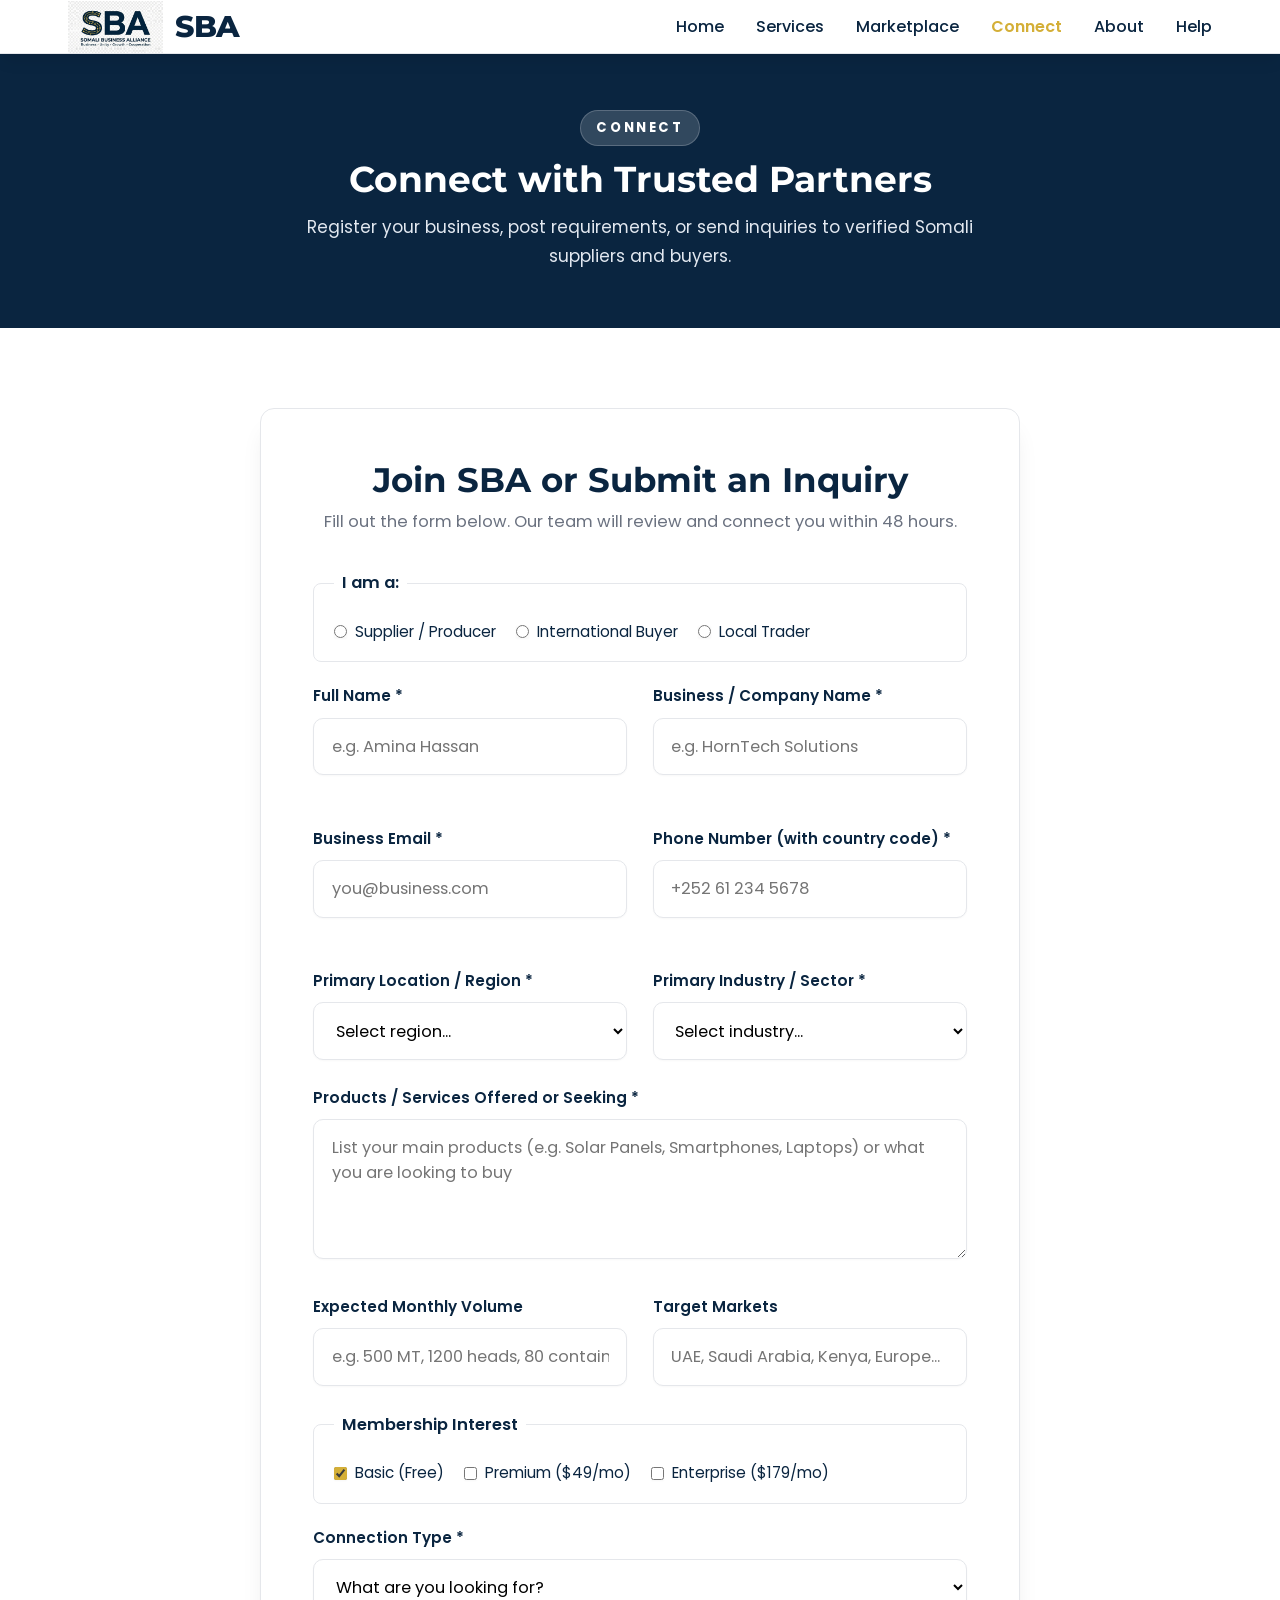
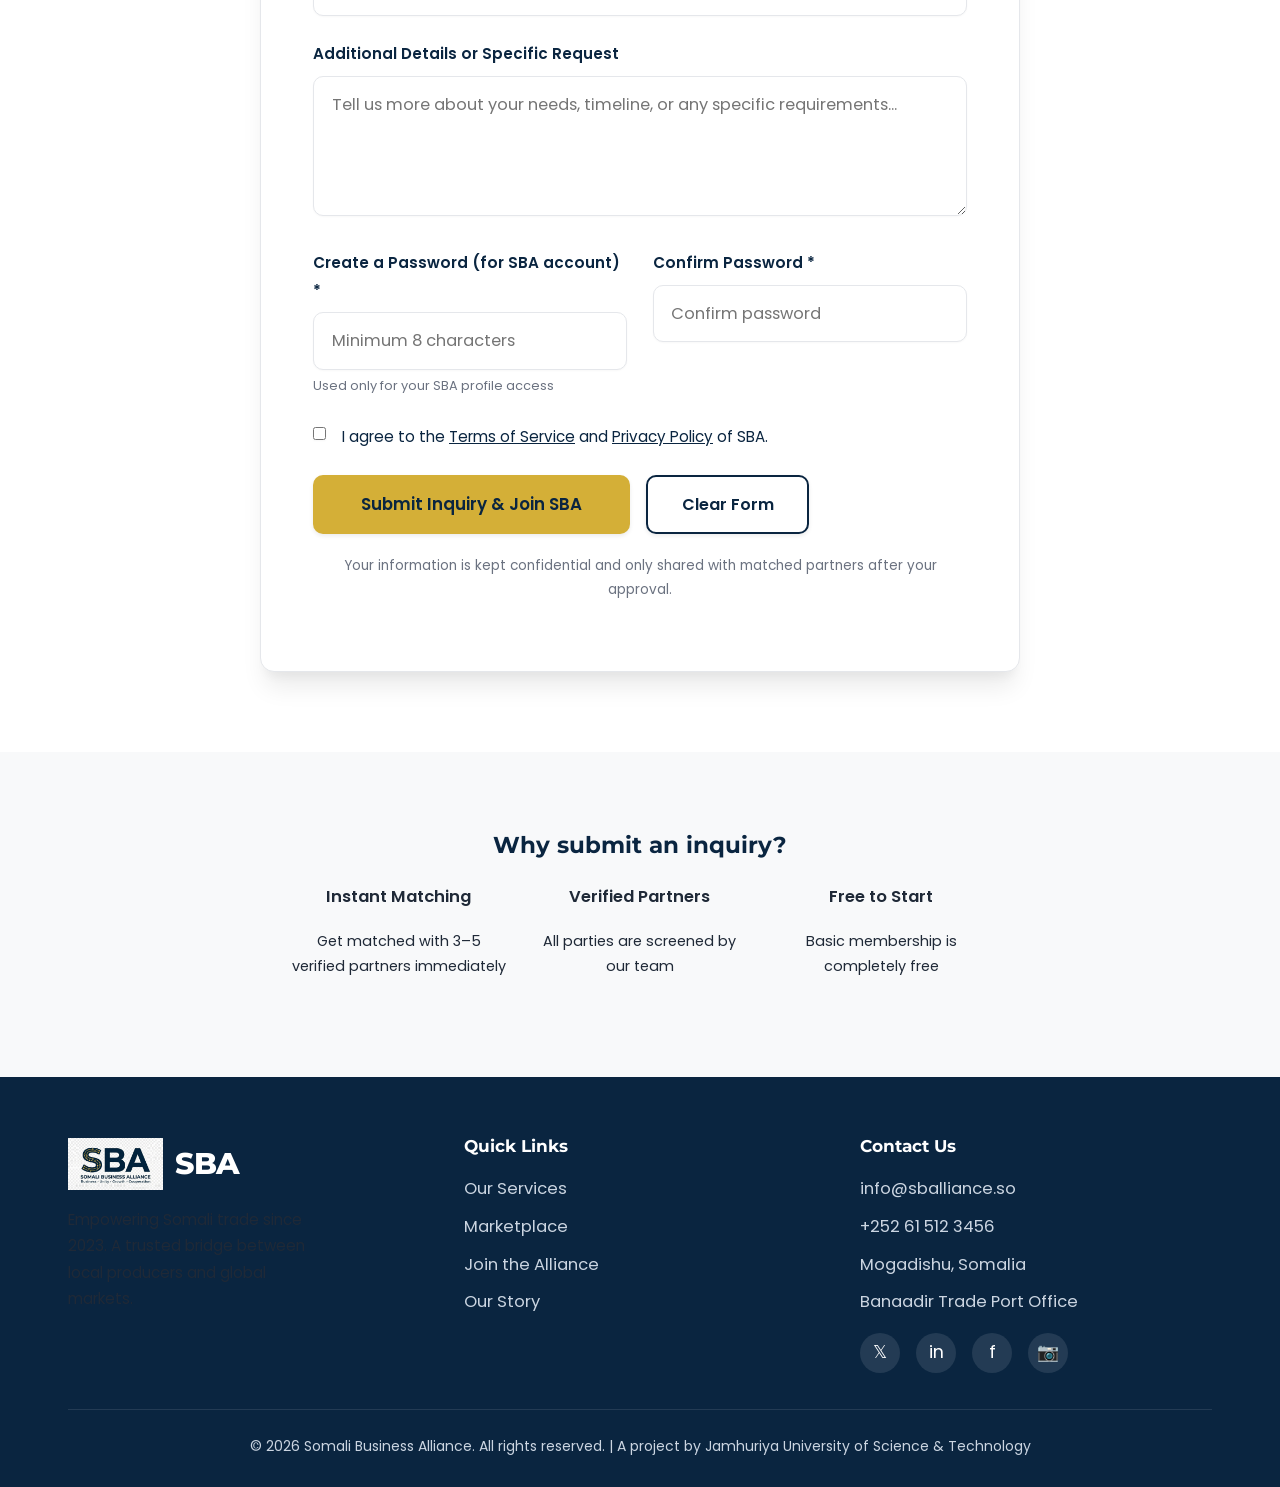
==== connect.html @ 0afa39bd "Add files via upload" ====
<!DOCTYPE html>
<html lang="en">
<head>
    <meta charset="UTF-8">
    <meta name="viewport" content="width=device-width, initial-scale=1.0">
    <meta name="description" content="Join Somali Business Alliance (SBA) or send a connection request to verified Somali electronics, solar, and technology traders and buyers.">
    <title>Connect | SBA - Somali Business Alliance</title>
    <link rel="icon" href="images/logo.png" type="image/png">
    <link rel="preconnect" href="https://fonts.googleapis.com">
    <link rel="preconnect" href="https://fonts.gstatic.com" crossorigin>
    <link href="https://fonts.googleapis.com/css2?family=Montserrat:wght@600;700&amp;family=Poppins:wght@400;500;600&amp;display=swap" rel="stylesheet">
    <link rel="stylesheet" href="css/styles.css">
</head>
<body>
    <!-- Navigation -->
    <header>
        <nav class="container">
            <a href="index.html" class="logo">
                <img src="images/logo.png" alt="SBA Logo" width="48" height="48">
                <span>SBA</span>
            </a>
            
            <ul class="nav-links" id="navLinks">
                <li><a href="index.html">Home</a></li>
                <li><a href="services.html">Services</a></li>
                <li><a href="gallery.html">Marketplace</a></li>
                <li><a href="connect.html" class="active">Connect</a></li>
                <li><a href="about.html">About</a></li>
                <li><a href="help.html">Help</a></li>
            </ul>
            
            <button class="mobile-menu-btn" id="mobileMenuBtn" aria-label="Toggle navigation">☰</button>
        </nav>
    </header>

    <!-- Page Header -->
    <section class="section page-header">
        <div class="container">
            <div class="services-header">
                <p class="eyebrow">Connect</p>
                <h2>Connect with Trusted Partners</h2>
                <p class="services-intro">Register your business, post requirements, or send inquiries to verified Somali suppliers and buyers.</p>
            </div>
        </div>
    </section>

    <section class="section">
        <div class="container">
            <div class="form-container">
                <h2 style="text-align: center; margin-bottom: 0.5rem;">Join SBA or Submit an Inquiry</h2>
                <p style="text-align: center; color: var(--text-light); margin-bottom: 2rem;">Fill out the form below. Our team will review and connect you within 48 hours.</p>
                
                <form id="connectForm" action="#" method="POST">
                    
                    <!-- Business Type -->
                    <fieldset>
                        <legend>I am a:</legend>
                        <div class="radio-group">
                            <label>
                                <input type="radio" name="userType" value="supplier" required> Supplier / Producer
                            </label>
                            <label>
                                <input type="radio" name="userType" value="buyer"> International Buyer
                            </label>
                            <label>
                                <input type="radio" name="userType" value="trader"> Local Trader
                            </label>
                        </div>
                    </fieldset>

                    <div class="form-grid">
                        <!-- Full Name -->
                        <div class="form-group">
                            <label for="fullName">Full Name *</label>
                            <input type="text" id="fullName" name="fullName" placeholder="e.g. Amina Hassan" required minlength="3">
                        </div>
                        
                        <!-- Business Name -->
                        <div class="form-group">
                            <label for="businessName">Business / Company Name *</label>
                            <input type="text" id="businessName" name="businessName" placeholder="e.g. HornTech Solutions" required>
                        </div>
                        
                        <!-- Email -->
                        <div class="form-group">
                            <label for="email">Business Email *</label>
                            <input type="email" id="email" name="email" placeholder="you@business.com" required>
                        </div>
                        
                        <!-- Phone -->
                        <div class="form-group">
                            <label for="phone">Phone Number (with country code) *</label>
                            <input type="tel" id="phone" name="phone" placeholder="+252 61 234 5678" required>
                        </div>
                        
                        <!-- Location -->
                        <div class="form-group">
                            <label for="location">Primary Location / Region *</label>
                            <select id="location" name="location" required>
                                <option value="">Select region...</option>
                                <option value="Mogadishu">Mogadishu / Banadir</option>
                                <option value="Berbera">Berbera / Somaliland</option>
                                <option value="Hargeisa">Hargeisa / Somaliland</option>
                                <option value="Puntland">Puntland</option>
                                <option value="Kismayo">Kismayo / Jubaland</option>
                                <option value="Bay">Bay Region</option>
                                <option value="Lower Shabelle">Lower Shabelle</option>
                                <option value="Other">Other / Diaspora</option>
                            </select>
                        </div>
                        
                        <!-- Industry -->
                        <div class="form-group">
                            <label for="industry">Primary Industry / Sector *</label>
                            <select id="industry" name="industry" required>
                                <option value="">Select industry...</option>
                        <option value="SolarEnergy">Solar &amp; Renewable Energy</option>
                        <option value="MobileElectronics">Mobile Phones &amp; Accessories</option>
                        <option value="ComputersIT">Computers &amp; IT Hardware</option>
                        <option value="TelecomNetworking">Telecom &amp; Networking</option>
                        <option value="SecurityElectronics">Security &amp; Electronics</option>
                        <option value="Manufacturing">Electronics Manufacturing</option>
                        <option value="Other">Other Tech</option>
                            </select>
                        </div>
                    </div>
                    
                    <!-- Products Offered / Seeking -->
                    <div class="form-group full">
                        <label for="products">Products / Services Offered or Seeking *</label>
                        <textarea id="products" name="products" placeholder="List your main products (e.g. Solar Panels, Smartphones, Laptops) or what you are looking to buy" rows="3" required minlength="15"></textarea>
                    </div>
                    
                    <div class="form-grid">
                        <!-- Quantity / Volume -->
                        <div class="form-group">
                            <label for="volume">Expected Monthly Volume</label>
                            <input type="text" id="volume" name="volume" placeholder="e.g. 500 MT, 1200 heads, 80 containers">
                        </div>
                        
                        <!-- Desired Markets -->
                        <div class="form-group">
                            <label for="markets">Target Markets</label>
                            <input type="text" id="markets" name="markets" placeholder="UAE, Saudi Arabia, Kenya, Europe...">
                        </div>
                    </div>
                    
                    <!-- Membership Interest -->
                    <fieldset>
                        <legend>Membership Interest</legend>
                        <div class="checkbox-group">
                            <label>
                                <input type="checkbox" name="membership" value="basic" checked> Basic (Free)
                            </label>
                            <label>
                                <input type="checkbox" name="membership" value="premium"> Premium ($49/mo)
                            </label>
                            <label>
                                <input type="checkbox" name="membership" value="enterprise"> Enterprise ($179/mo)
                            </label>
                        </div>
                    </fieldset>
                    
                    <!-- Connection Type -->
                    <div class="form-group">
                        <label for="connectionType">Connection Type *</label>
                        <select id="connectionType" name="connectionType" required>
                            <option value="">What are you looking for?</option>
                            <option value="sell">Sell my products</option>
                            <option value="buy">Find reliable suppliers</option>
                            <option value="partnership">Strategic partnership</option>
                            <option value="export">Export facilitation</option>
                            <option value="import">Import / sourcing</option>
                        </select>
                    </div>
                    
                    <!-- Additional Details -->
                    <div class="form-group full">
                        <label for="message">Additional Details or Specific Request</label>
                        <textarea id="message" name="message" placeholder="Tell us more about your needs, timeline, or any specific requirements..." rows="4"></textarea>
                    </div>
                    
                    <!-- Account Password (simulated) -->
                    <div class="form-grid">
                        <div class="form-group">
                            <label for="password">Create a Password (for SBA account) *</label>
                            <input type="password" id="password" name="password" minlength="8" required placeholder="Minimum 8 characters">
                            <small style="color: var(--text-light); font-size: 0.8rem;">Used only for your SBA profile access</small>
                        </div>
                        
                        <div class="form-group">
                            <label for="confirmPassword">Confirm Password *</label>
                            <input type="password" id="confirmPassword" name="confirmPassword" minlength="8" required placeholder="Confirm password">
                        </div>
                    </div>
                    
                    <!-- Terms -->
                    <div class="form-group full">
                        <label style="display: flex; align-items: flex-start; gap: 0.5rem; font-weight: 400;">
                            <input type="checkbox" id="terms" name="terms" required style="margin-top: 4px;">
                            <span>I agree to the <a href="#" style="text-decoration: underline;">Terms of Service</a> and <a href="#" style="text-decoration: underline;">Privacy Policy</a> of SBA.</span>
                        </label>
                    </div>
                    
                    <div class="form-actions">
                        <button type="submit" class="btn btn-accent" style="padding: 0.95rem 3rem; font-size: 1.05rem;">Submit Inquiry &amp; Join SBA</button>
                        <button type="reset" class="btn btn-outline">Clear Form</button>
                    </div>
                    
                    <p style="margin-top: 1.25rem; font-size: 0.85rem; color: var(--text-light); text-align: center;">
                        Your information is kept confidential and only shared with matched partners after your approval.
                    </p>
                </form>
            </div>
            
            <!-- Success message (hidden initially) -->
            <div id="successMessage" style="display: none; max-width: 720px; margin: 2rem auto; background: #D1FAE5; border: 1px solid #10B981; padding: 2rem; border-radius: 12px; text-align: center;">
                <h3 style="color: #065F46; margin-bottom: 0.5rem;">✅ Thank you!</h3>
                <p style="margin-bottom: 0.75rem; color: #065F46;">Your submission has been received. An SBA representative will contact you within 48 hours.</p>
                <a href="index.html" class="btn btn-primary">Return to Home</a>
            </div>
        </div>
    </section>

    <!-- Quick Benefits -->
    <section class="section" style="background-color: #F8F9FA;">
        <div class="container">
            <div style="text-align: center; max-width: 700px; margin: 0 auto;">
                <h3>Why submit an inquiry?</h3>
                <div style="display: grid; grid-template-columns: repeat(auto-fit, minmax(160px, 1fr)); gap: 1.5rem; margin-top: 1.5rem;">
                    <div>
                        <p style="font-weight: 600;">Instant Matching</p>
                        <p style="font-size: 0.9rem;">Get matched with 3–5 verified partners immediately</p>
                    </div>
                    <div>
                        <p style="font-weight: 600;">Verified Partners</p>
                        <p style="font-size: 0.9rem;">All parties are screened by our team</p>
                    </div>
                    <div>
                        <p style="font-weight: 600;">Free to Start</p>
                        <p style="font-size: 0.9rem;">Basic membership is completely free</p>
                    </div>
                </div>
            </div>
        </div>
    </section>

    <!-- Footer -->
    <footer>
        <div class="container">
            <div class="footer-grid">
                <div>
                    <div class="logo" style="margin-bottom: 1rem; color: white;">
                        <img src="images/logo.png" alt="SBA Logo" width="40" height="40" style="filter: brightness(1) invert(0);">
                        <span style="color: white;">SBA</span>
                    </div>
                    <p style="font-size: 0.95rem; max-width: 260px;">Empowering Somali trade since 2023. A trusted bridge between local producers and global markets.</p>
                </div>
                
                <div>
                    <h4>Quick Links</h4>
                    <ul class="footer-links">
                        <li><a href="services.html">Our Services</a></li>
                        <li><a href="gallery.html">Marketplace</a></li>
                        <li><a href="connect.html">Join the Alliance</a></li>
                        <li><a href="about.html">Our Story</a></li>
                    </ul>
                </div>
                
                <div>
                    <h4>Contact Us</h4>
                    <ul class="footer-links">
                        <li><a href="mailto:info@sballiance.so">info@sballiance.so</a></li>
                        <li><a href="tel:+252615123456">+252 61 512 3456</a></li>
                        <li>Mogadishu, Somalia</li>
                        <li>Banaadir Trade Port Office</li>
                    </ul>
                    
                    <div class="social-links">
                        <a href="#" aria-label="Twitter">𝕏</a>
                        <a href="#" aria-label="LinkedIn">in</a>
                        <a href="#" aria-label="Facebook">f</a>
                        <a href="#" aria-label="Instagram">📷</a>
                    </div>
                </div>
            </div>
            
            <div class="copyright">
                &copy; 2026 Somali Business Alliance. All rights reserved. | A project by Jamhuriya University of Science &amp; Technology
            </div>
        </div>
    </footer>

    <script>
        // Mobile nav
        const mobileBtn = document.getElementById('mobileMenuBtn');
        const navLinks = document.getElementById('navLinks');
        
        mobileBtn.addEventListener('click', () => {
            navLinks.classList.toggle('active');
            mobileBtn.textContent = navLinks.classList.contains('active') ? '✕' : '☰';
        });
        
        document.querySelectorAll('.nav-links a').forEach(link => {
            link.addEventListener('click', () => {
                navLinks.classList.remove('active');
                mobileBtn.textContent = '☰';
            });
        });
        
        // Form handling
        const form = document.getElementById('connectForm');
        const successMsg = document.getElementById('successMessage');
        
        form.addEventListener('submit', function(e) {
            e.preventDefault();
            
            // Basic client-side password confirmation check
            const password = document.getElementById('password').value;
            const confirm = document.getElementById('confirmPassword').value;
            
            if (password !== confirm) {
                alert('Passwords do not match. Please try again.');
                return;
            }
            
            // Hide form and show success
            form.style.display = 'none';
            successMsg.style.display = 'block';
            
            // Optional: scroll to top of success
            successMsg.scrollIntoView({ behavior: 'smooth', block: 'center' });
            
            // In a real project, this would submit to a backend
            // For this academic project, form is fully styled and validated
        });
        
        // Live password strength hint (bonus UX)
        const passwordInput = document.getElementById('password');
        passwordInput.addEventListener('input', function() {
            if (this.value.length > 0 && this.value.length < 8) {
                this.style.borderColor = '#F59E0B';
            } else if (this.value.length >= 8) {
                this.style.borderColor = '#10B981';
            }
        });
    </script>
</body>
</html>
---- css/styles.css ----
/* ========================================
   SBA - Somali Business Alliance
   Main Stylesheet
   ======================================== */

/* CSS Variables */
:root {
    --primary-color: #0A2540;
    --accent-color: #D4AF37;
    --secondary-color: #1E3A5F;
    --light-bg: #F8F9FA;
    --white: #FFFFFF;
    --text-dark: #1F2937;
    --text-light: #6B7280;
    --success: #10B981;
    --border: #E5E7EB;
    --shadow: 0 10px 15px -3px rgba(0, 0, 0, 0.08), 0 4px 6px -4px rgba(0, 0, 0, 0.04);
    --shadow-lg: 0 20px 25px -5px rgba(0, 0, 0, 0.08), 0 10px 10px -5px rgba(0, 0, 0, 0.04);
    --font-main: 'Poppins', system-ui, -apple-system, sans-serif;
    --font-heading: 'Montserrat', system-ui, -apple-system, sans-serif;
    --radius: 14px;
}

/* Reset & Base */
*, *::before, *::after {
    box-sizing: border-box;
    margin: 0;
    padding: 0;
}

html {
    scroll-behavior: smooth;
    
}

body {
    
    font-family: var(--font-main);
    line-height: 1.8;
    color: var(--text-dark);
    background-color:var(--whitesmoke);
    font-size: 16.5px;
}

/* Typography */
h1, h2, h3, h4, h5, h6 {
    font-family: var(--font-heading);
    font-weight: 700;
    line-height: 1.15;
    color: var(--primary-color);
}

h1 { font-size: 3.25rem; }
h2 { font-size: 2.1rem; margin-bottom: 1.15rem; }
h3 { font-size: 1.45rem; margin-bottom: 0.65rem; }
h4 { font-size: 1.2rem; }

p {
    margin-bottom: 1.1rem;
    color: var(--text-dark);
    line-height: 1.75;
}

a {
    color: var(--primary-color);
    text-decoration: none;
    transition: color 0.3s ease;
}

a:hover {
    color: var(--accent-color);
}

/* Utility Classes */
.container {
    max-width: 1200px;
    margin: 0 auto;
    padding: 0 1.75rem;
}

.section {
    padding: 5rem 0;
}

.text-center {
    text-align: center;
}

.text-gold {
    color: var(--accent-color);
}

.btn {
    display: inline-flex;
    align-items: center;
    justify-content: center;
    padding: 0.95rem 2.1rem;
    font-size: 1rem;
    font-weight: 600;
    border-radius: 10px;
    text-decoration: none;
    transition: all 0.3s cubic-bezier(0.4, 0, 0.2, 1);
    border: none;
    cursor: pointer;
    font-family: var(--font-main);
    box-shadow: 0 2px 4px rgba(0, 0, 0, 0.08);
}

.btn-primary {
    background-color: var(--primary-color);
    color: var(--white);
}

.btn-primary:hover {
    background-color: var(--secondary-color);
    transform: translateY(-2px);
    box-shadow: var(--shadow-lg);
}

.btn-accent {
    background-color: var(--accent-color);
    color: var(--primary-color);
}

.btn-accent:hover {
    background-color: #C5A12F;
    transform: translateY(-2px);
}

.btn-outline {
    background-color: transparent;
    color: var(--primary-color);
    border: 2px solid var(--primary-color);
}

.btn-outline:hover {
    background-color: var(--primary-color);
    color: var(--white);
}

/* Navigation */
header {
    position: sticky;
    top: 0;
    z-index: 1000;
    background-color: var(--white);
    box-shadow: var(--shadow);
    border-bottom: 1px solid var(--border);
}

nav {
    display: flex;
    align-items: center;
    justify-content: space-between;
    padding: 1.15rem 0;
}

.logo {
    display: flex;
    align-items: center;
    gap: 0.75rem;
    font-family: var(--font-heading);
    font-weight: 800;
    font-size: 1.85rem;
    color: var(--primary-color);
    letter-spacing: -0.5px;
}

.logo img {
    height: 52px;
    width: auto;
    transition: transform 0.3s ease;
}

.logo:hover img {
    transform: scale(1.03);
}

.nav-links {
    display: flex;
    align-items: center;
    gap: 2rem;
    list-style: none;
}

.nav-links a {
    font-weight: 500;
    font-size: 1rem;
    position: relative;
}

.nav-links a:after {
    content: '';
    position: absolute;
    bottom: -4px;
    left: 0;
    width: 0;
    height: 2px;
    background-color: var(--accent-color);
    transition: width 0.3s ease;
}

.nav-links a:hover:after {
    width: 100%;
}

.nav-links .active {
    color: var(--accent-color);
    font-weight: 600;
}

.mobile-menu-btn {
    display: none;
    background: none;
    border: none;
    font-size: 1.5rem;
    color: var(--primary-color);
    cursor: pointer;
}

/* Hero Section */
.hero {
    background: linear-gradient(135deg, var(--primary-color) 0%, var(--secondary-color) 100%);
    color: var(--white);
    padding: 8rem 0 6.75rem;
    position: relative;
    overflow: hidden;
}

.hero::before {
    content: '';
    position: absolute;
    top: 0;
    left: 0;
    width: 100%;
    height: 100%;
    background: url('../images/hero.jpg') center/cover no-repeat;
    opacity: 0.14;
    z-index: 1;
}

.hero-content {
    position: relative;
    z-index: 2;
    max-width: 720px;
}

.hero h1 {
    color: var(--white);
    font-size: 3.4rem;
    margin-bottom: 1.1rem;
    line-height: 1.1;
    letter-spacing: -1px;
}

.hero p {
    font-size: 1.3rem;
    margin-bottom: 2.25rem;
    color: #E0E7FF;
    max-width: 560px;
    line-height: 1.65;
}

.hero-buttons {
    display: flex;
    gap: 1rem;
    flex-wrap: wrap;
}

/* Features / Stats */
.stats {
    background-color: var(--light-bg);
    padding: 3.25rem 0;
}

.stats-grid {
    display: grid;
    grid-template-columns: repeat(auto-fit, minmax(190px, 1fr));
    gap: 2.25rem;
    text-align: center;
}

.stat-item {
    padding: 1.1rem 0.75rem;
}

.stat-number {
    font-size: 2.65rem;
    font-weight: 800;
    color: var(--accent-color);
    display: block;
    line-height: 1;
    margin-bottom: 0.15rem;
}

.stat-label {
    font-weight: 600;
    color: var(--text-light);
    margin-top: 0.35rem;
    font-size: 0.97rem;
}

/* Cards & Grid */
.cards-grid {
    display: grid;
    grid-template-columns: repeat(auto-fit, minmax(290px, 1fr));
    gap: 2rem;
    margin-top: 2.25rem;
}

.services-showcase {
    padding: 0;
    background: linear-gradient(180deg, var(--primary-color) 0%, var(--primary-color) 55%, #f8fafc 55%, #f8fafc 100%);
}

.services-hero {
    background-color: var(--primary-color);
    padding: 3.5rem 0 5.25rem;
}

.page-header {
    background-color: var(--primary-color);
    padding: 3.5rem 0;
    color: var(--white);
}

.page-header .services-header {
    margin: 0 auto;
    text-align: center;
    color: var(--white);
}

.page-header .services-header h2 {
    color: var(--white);
    margin-bottom: 0.75rem;
}

.page-header .services-intro {
    color: #E2E8F0;
}

.page-header .eyebrow {
    background: rgba(255, 255, 255, 0.16);
    color: var(--white);
    border: 1px solid rgba(255, 255, 255, 0.2);
}

.services-header {
    max-width: 760px;
    margin: 0 auto;
    text-align: center;
    color: var(--white);
}

.services-header h2 {
    color: var(--white);
    margin-bottom: 0.75rem;
    font-size: 2.25rem;
}

.eyebrow {
    display: inline-flex;
    align-items: center;
    justify-content: center;
    margin-bottom: 0.8rem;
    padding: 0.35rem 0.95rem;
    border-radius: 999px;
    background: rgba(255, 255, 255, 0.16);
    color: var(--white);
    border: 1px solid rgba(255, 255, 255, 0.2);
    font-size: 0.82rem;
    font-weight: 700;
    letter-spacing: 0.2em;
    text-transform: uppercase;
}

.services-intro {
    max-width: 680px;
    margin: 0 auto;
    color: #E2E8F0;
    font-size: 1.06rem;
}

.services-cards-wrap {
    margin-top: -2.25rem;
    padding-bottom: 3rem;
    background: #f8fafc;
}

.services-grid {
    display: grid;
    grid-template-columns: repeat(4, minmax(0, 1fr));
    gap: 1.25rem;
    max-width: 1120px;
    margin: 0 auto;
    position: relative;
    z-index: 2;
}

.service-card {
    display: flex;
    flex-direction: column;
    align-items: center;
    text-align: center;
    padding: 2rem 1.6rem;
    background: var(--white);
    color: var(--text-dark);
    border: 1px solid #e7ebf1;
    border-radius: 20px;
    box-shadow: 0 20px 45px -28px rgba(15, 23, 42, 0.35);
    transition: transform 0.25s ease, box-shadow 0.25s ease;
}

.service-card:hover {
    transform: translateY(-6px);
    box-shadow: 0 24px 48px -24px rgba(15, 23, 42, 0.38);
}

.service-icon {
    display: grid;
    place-items: center;
    width: 3.2rem;
    height: 3.2rem;
    margin-bottom: 1rem;
    border-radius: 50%;
    background: rgba(10, 37, 64, 0.08);
    color: var(--primary-color);
    font-size: 1.3rem;
    font-weight: 700;
}

.service-card h3 {
    margin-bottom: 0.6rem;
    color: var(--primary-color);
}

.service-card p {
    margin-bottom: 0;
    color: var(--text-dark);
    font-size: 0.98rem;
}

@media (max-width: 960px) {
    .services-grid {
        grid-template-columns: repeat(2, minmax(0, 1fr));
    }
}

@media (max-width: 640px) {
    .services-hero {
        padding: 3rem 0 4rem;
    }

    .services-grid {
        grid-template-columns: 1fr;
    }
}

.card {
    background: var(--white);
    border-radius: var(--radius);
    overflow: hidden;
    box-shadow: var(--shadow);
    transition: transform 0.35s cubic-bezier(0.4, 0, 0.2, 1), 
                box-shadow 0.35s cubic-bezier(0.4, 0, 0.2, 1);
    border: 1px solid #E8ECF0;
}

.card:hover {
    transform: translateY(-6px);
    box-shadow: var(--shadow-lg);
}

.card-image {
    width: 100%;
    height: 195px;
    object-fit: cover;
}

.card-content {
    padding: 1.65rem;
}

.card h3 {
    margin-bottom: 0.55rem;
    font-size: 1.38rem;
}

.card p {
    color: var(--text-light);
    font-size: 0.97rem;
    margin-bottom: 1rem;
    line-height: 1.65;
}

.card-footer {
    padding: 1.1rem 1.65rem;
    background: #F1F5F9;
    font-size: 0.9rem;
    display: flex;
    justify-content: space-between;
    align-items: center;
    border-top: 1px solid var(--border);
}

/* Gallery */
.gallery-grid {
    display: grid;
    grid-template-columns: repeat(auto-fit, minmax(270px, 1fr));
    gap: 1.5rem;
}

.gallery-item {
    position: relative;
    overflow: hidden;
    border-radius: var(--radius);
    box-shadow: var(--shadow);
    aspect-ratio: 4 / 3;
}

.gallery-item img {
    width: 100%;
    height: 100%;
    object-fit: cover;
    transition: transform 0.5s cubic-bezier(0.4, 0, 0.2, 1);
}

.gallery-item:hover img {
    transform: scale(1.06);
}

.gallery-overlay {
    position: absolute;
    bottom: 0;
    left: 0;
    right: 0;
    background: linear-gradient(to top, rgba(10, 37, 64, 0.88), transparent);
    color: white;
    padding: 1.35rem 1.25rem;
    transform: translateY(15%);
    transition: transform 0.35s ease;
}

.gallery-item:hover .gallery-overlay {
    transform: translateY(0);
}

.gallery-overlay h4 {
    color: white;
    font-size: 1.15rem;
    margin-bottom: 0.2rem;
}

.gallery-overlay p {
    color: #E0E7FF;
    font-size: 0.9rem;
    margin-bottom: 0;
}

/* Table */
.table-container {
    overflow-x: auto;
    margin: 2.25rem 0;
    border-radius: var(--radius);
    box-shadow: var(--shadow);
    border: 1px solid var(--border);
}

table {
    width: 100%;
    border-collapse: collapse;
    background: var(--white);
}

th, td {
    padding: 1.1rem 1.35rem;
    text-align: left;
    border-bottom: 1px solid var(--border);
}

th {
    background-color: var(--primary-color);
    color: var(--white);
    font-weight: 600;
    text-transform: uppercase;
    font-size: 0.82rem;
    letter-spacing: 0.5px;
}

tbody tr {
    transition: background-color 0.2s ease;
}

tbody tr:hover {
    background-color: #F1F5F9;
}

tbody tr:nth-child(even) {
    background-color: #F8FAFC;
}

td {
    color: var(--text-dark);
}

.status {
    display: inline-block;
    padding: 0.25rem 0.75rem;
    border-radius: 50px;
    font-size: 0.75rem;
    font-weight: 600;
}

.status-active {
    background-color: #D1FAE5;
    color: #065F46;
}

.status-pending {
    background-color: #FEF3C7;
    color: #92400E;
}

/* Form */
.form-container {
    max-width: 760px;
    margin: 0 auto;
    background: var(--white);
    padding: 3.25rem;
    border-radius: var(--radius);
    box-shadow: var(--shadow-lg);
    border: 1px solid var(--border);
}

.form-grid {
    display: grid;
    grid-template-columns: repeat(auto-fit, minmax(275px, 1fr));
    gap: 1.6rem;
}

.form-group {
    margin-bottom: 1.5rem;
}

.form-group.full {
    grid-column: 1 / -1;
}

label {
    display: block;
    font-weight: 600;
    margin-bottom: 0.5rem;
    color: var(--primary-color);
    font-size: 0.95rem;
}

input, select, textarea {
    width: 100%;
    padding: 0.95rem 1.1rem;
    font-size: 1.02rem;
    border: 1.5px solid var(--border);
    border-radius: 10px;
    font-family: var(--font-main);
    transition: all 0.3s ease;
    background: var(--white);
    box-shadow: 0 1px 2px rgba(0,0,0,0.03);
}

input:focus, select:focus, textarea:focus {
    outline: none;
    border-color: var(--accent-color);
    box-shadow: 0 0 0 4px rgba(212, 175, 55, 0.12);
}

textarea {
    min-height: 140px;
    resize: vertical;
}

.form-row {
    display: flex;
    gap: 1rem;
    flex-wrap: wrap;
}

.radio-group, .checkbox-group {
    display: flex;
    flex-wrap: wrap;
    gap: 1.25rem;
    margin-top: 0.25rem;
}

.radio-group label, .checkbox-group label {
    display: flex;
    align-items: center;
    font-weight: 400;
    margin-bottom: 0;
    cursor: pointer;
}

input[type="radio"], input[type="checkbox"] {
    width: auto;
    margin-right: 0.5rem;
    accent-color: var(--accent-color);
}

fieldset {
    border: 1.5px solid var(--border);
    border-radius: 8px;
    padding: 1rem 1.25rem;
    margin-bottom: 1.25rem;
}

legend {
    padding: 0 0.5rem;
    font-weight: 600;
    color: var(--primary-color);
}

.form-actions {
    margin-top: 1.5rem;
    display: flex;
    gap: 1rem;
    flex-wrap: wrap;
}

/* FAQ */
.faq-item {
    border: 1px solid var(--border);
    border-radius: var(--radius);
    margin-bottom: 0.9rem;
    overflow: hidden;
    box-shadow: 0 1px 3px rgba(0,0,0,0.03);
}

.faq-question {
    padding: 1.35rem 1.75rem;
    background: var(--light-bg);
    font-weight: 600;
    cursor: pointer;
    display: flex;
    justify-content: space-between;
    align-items: center;
    transition: background 0.2s;
    font-size: 1.02rem;
}

.faq-question:hover {
    background: #F1F5F9;
}

.faq-question::after {
    content: '+';
    font-size: 1.6rem;
    color: var(--accent-color);
    transition: transform 0.3s;
    font-weight: 300;
}

.faq-item.active .faq-question::after {
    content: '−';
}

.faq-answer {
    padding: 0 1.75rem;
    max-height: 0;
    overflow: hidden;
    transition: max-height 0.4s ease, padding 0.4s ease;
    font-size: 1rem;
}

.faq-item.active .faq-answer {
    padding: 1.5rem 1.75rem 1.75rem;
    max-height: 240px;
}

/* About */
.team-grid {
    display: grid;
    grid-template-columns: repeat(auto-fit, minmax(300px, 1fr));
    gap: 2rem;
    margin-top: 2.5rem;
}

.team-card {
    background: var(--white);
    padding: 2rem;
    border-radius: 16px;
    box-shadow: var(--shadow);
    text-align: center;
    border: 1px solid var(--border);
}

.team-photo-wrap {
    display: flex;
    align-items: center;
    justify-content: center;
    width: 150px;
    height: 150px;
    margin: 0 auto 1rem;
    padding: 0.35rem;
    border-radius: 50%;
    background: var(--accent-color);
    overflow: hidden;
    box-shadow: inset 0 0 0 1px rgba(10, 37, 64, 0.08);
}

.team-card img {
    display: block;
    width: auto;
    max-width: 100%;
    height: auto;
    max-height: 100%;
    border-radius: 50%;
    margin-bottom: 0;
}

.team-card h3 {
    margin-bottom: 0.25rem;
}

.team-role {
    color: var(--accent-color);
    font-weight: 600;
    margin-bottom: 0.75rem;
}

.team-id {
    font-size: 0.9rem;
    color: var(--text-light);
    background: var(--light-bg);
    display: inline-block;
    padding: 0.15rem 0.75rem;
    border-radius: 50px;
}

/* Mission / Values */
.mission-section {
    background: var(--light-bg);
}

.values-grid {
    display: grid;
    grid-template-columns: repeat(auto-fit, minmax(240px, 1fr));
    gap: 1.5rem;
}

.value-card {
    padding: 1.75rem;
    background: white;
    border-radius: 12px;
    border-left: 5px solid var(--accent-color);
}

/* Footer */
footer {
    background-color: var(--primary-color);
    color: #CBD5E1;
    padding: 3.75rem 0 1.75rem;
}

footer h4 {
    color: var(--white);
    margin-bottom: 1.1rem;
    font-size: 1.05rem;
}

.footer-grid {
    display: grid;
    grid-template-columns: repeat(auto-fit, minmax(210px, 1fr));
    gap: 2.75rem;
    margin-bottom: 2.25rem;
}

.footer-links {
    list-style: none;
}

.footer-links li {
    margin-bottom: 0.5rem;
}

.footer-links a {
    color: #CBD5E1;
    transition: color 0.2s;
}

.footer-links a:hover {
    color: var(--accent-color);
}

.social-links {
    display: flex;
    gap: 1rem;
    margin-top: 1rem;
}

.social-links a {
    display: inline-flex;
    width: 40px;
    height: 40px;
    background: rgba(255,255,255,0.1);
    border-radius: 50%;
    align-items: center;
    justify-content: center;
    color: white;
    font-size: 1.1rem;
    line-height: 1;
    transition: all 0.3s;
    text-decoration: none;
}

.social-links a span,
.social-links a svg {
    display: block;
}

.social-links a svg {
    width: 16px;
    height: 16px;
}

.social-links a:hover {
    background: var(--accent-color);
    color: var(--primary-color);
    transform: translateY(-2px);
}

.copyright {
    text-align: center;
    padding-top: 1.5rem;
    border-top: 1px solid rgba(255,255,255,0.1);
    font-size: 0.875rem;
}

/* Responsive Design */
@media (max-width: 992px) {
    .nav-links {
        gap: 1.25rem;
    }
}

@media (max-width: 768px) {
    .nav-links {
        position: fixed;
        top: 72px;
        left: 0;
        right: 0;
        background: var(--white);
        flex-direction: column;
        padding: 1.5rem;
        box-shadow: var(--shadow);
        display: none;
        gap: 1rem;
    }
    
    .nav-links.active {
        display: flex;
    }
    
    .mobile-menu-btn {
        display: block;
    }

    .hero h1 {
        font-size: 2.5rem;
    }

    .hero p {
        font-size: 1.1rem;
    }

    h1 { font-size: 2.4rem; }
    h2 { font-size: 1.85rem; }

    .section {
        padding: 3rem 0;
    }

    .form-container {
        padding: 1.5rem;
    }
}

@media (max-width: 480px) {
    .hero-buttons {
        flex-direction: column;
    }
    
    .btn {
        width: 100%;
        justify-content: center;
    }
}

/* Print Styles */
@media print {
    nav, .hero-buttons, footer {
        display: none;
    }
}

/* Additional Polish */
.feature-icon {
    width: 52px;
    height: 52px;
    background: var(--accent-color);
    color: var(--primary-color);
    border-radius: 50%;
    display: flex;
    align-items: center;
    justify-content: center;
    font-size: 1.4rem;
    margin-bottom: 1rem;
}

/* Map iframe styling */
.map-container {
    border-radius: 12px;
    overflow: hidden;
    box-shadow: var(--shadow);
    border: 1px solid var(--border);
}
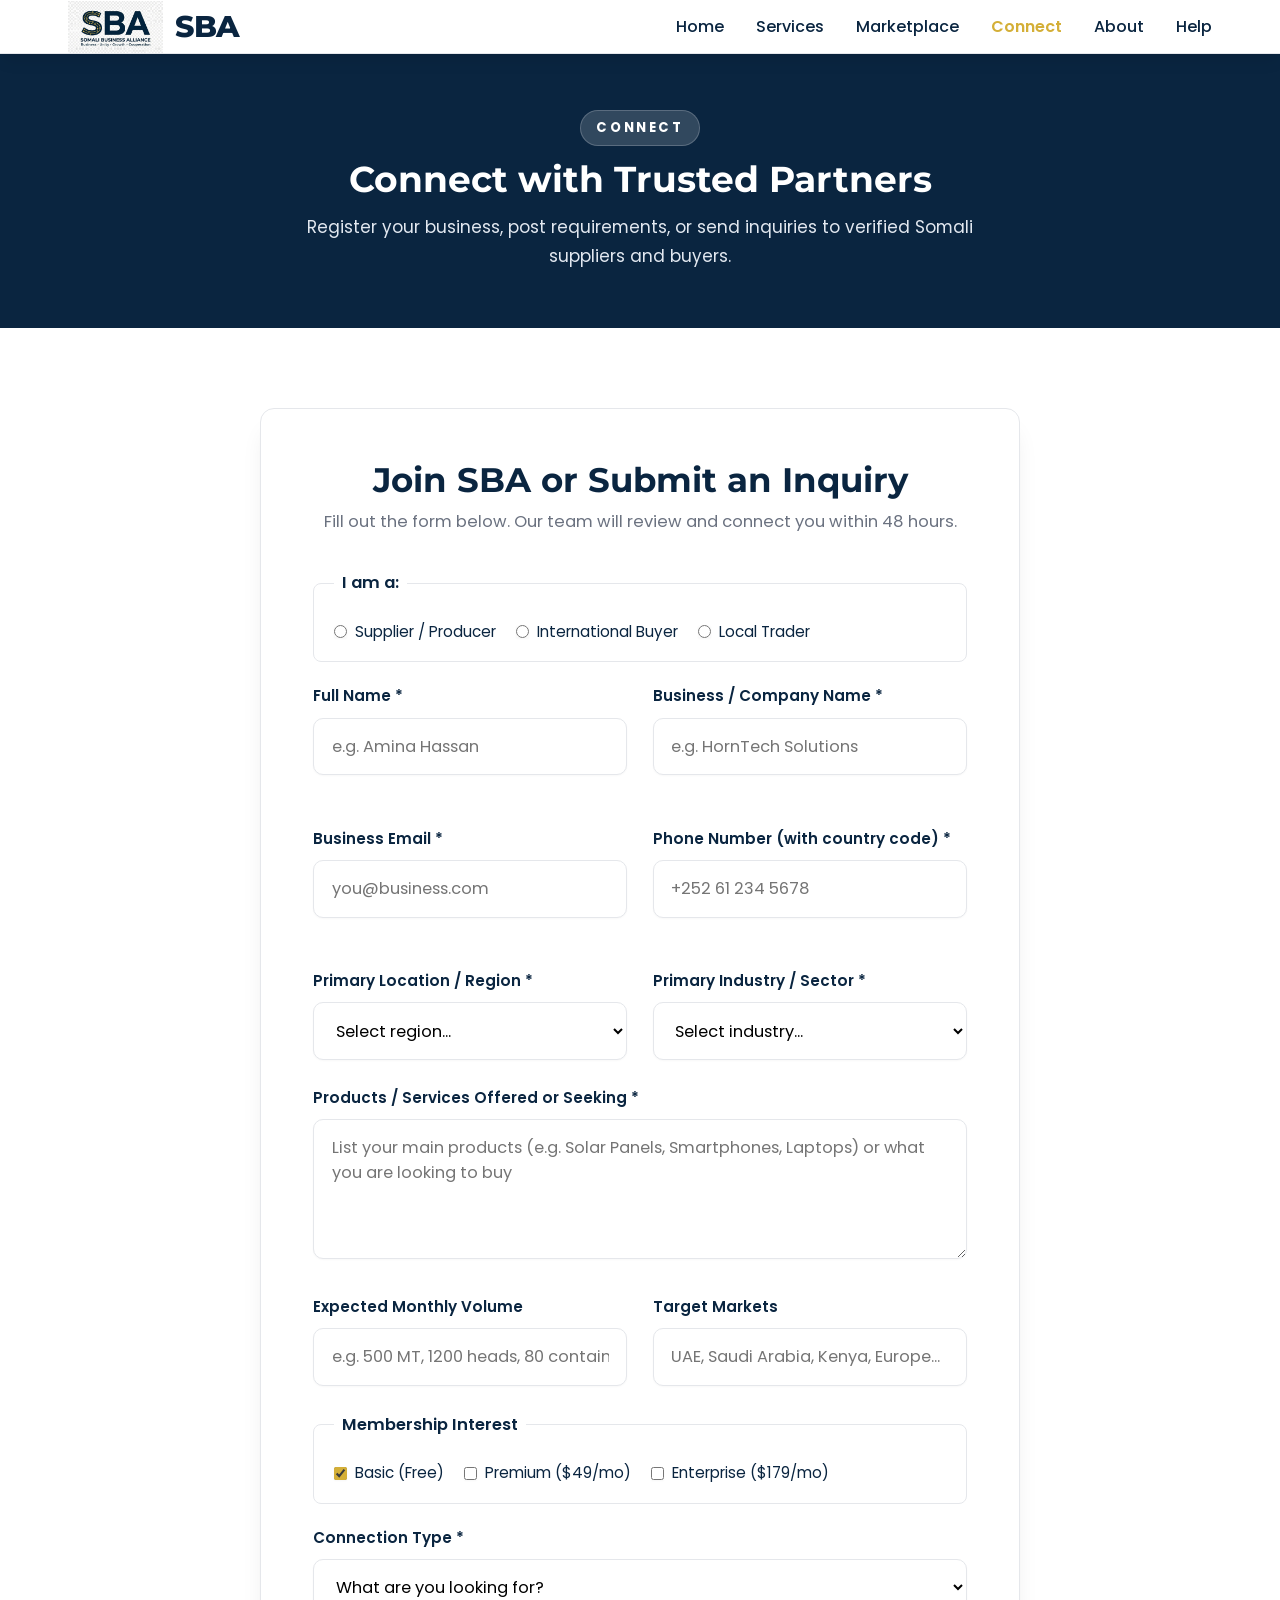
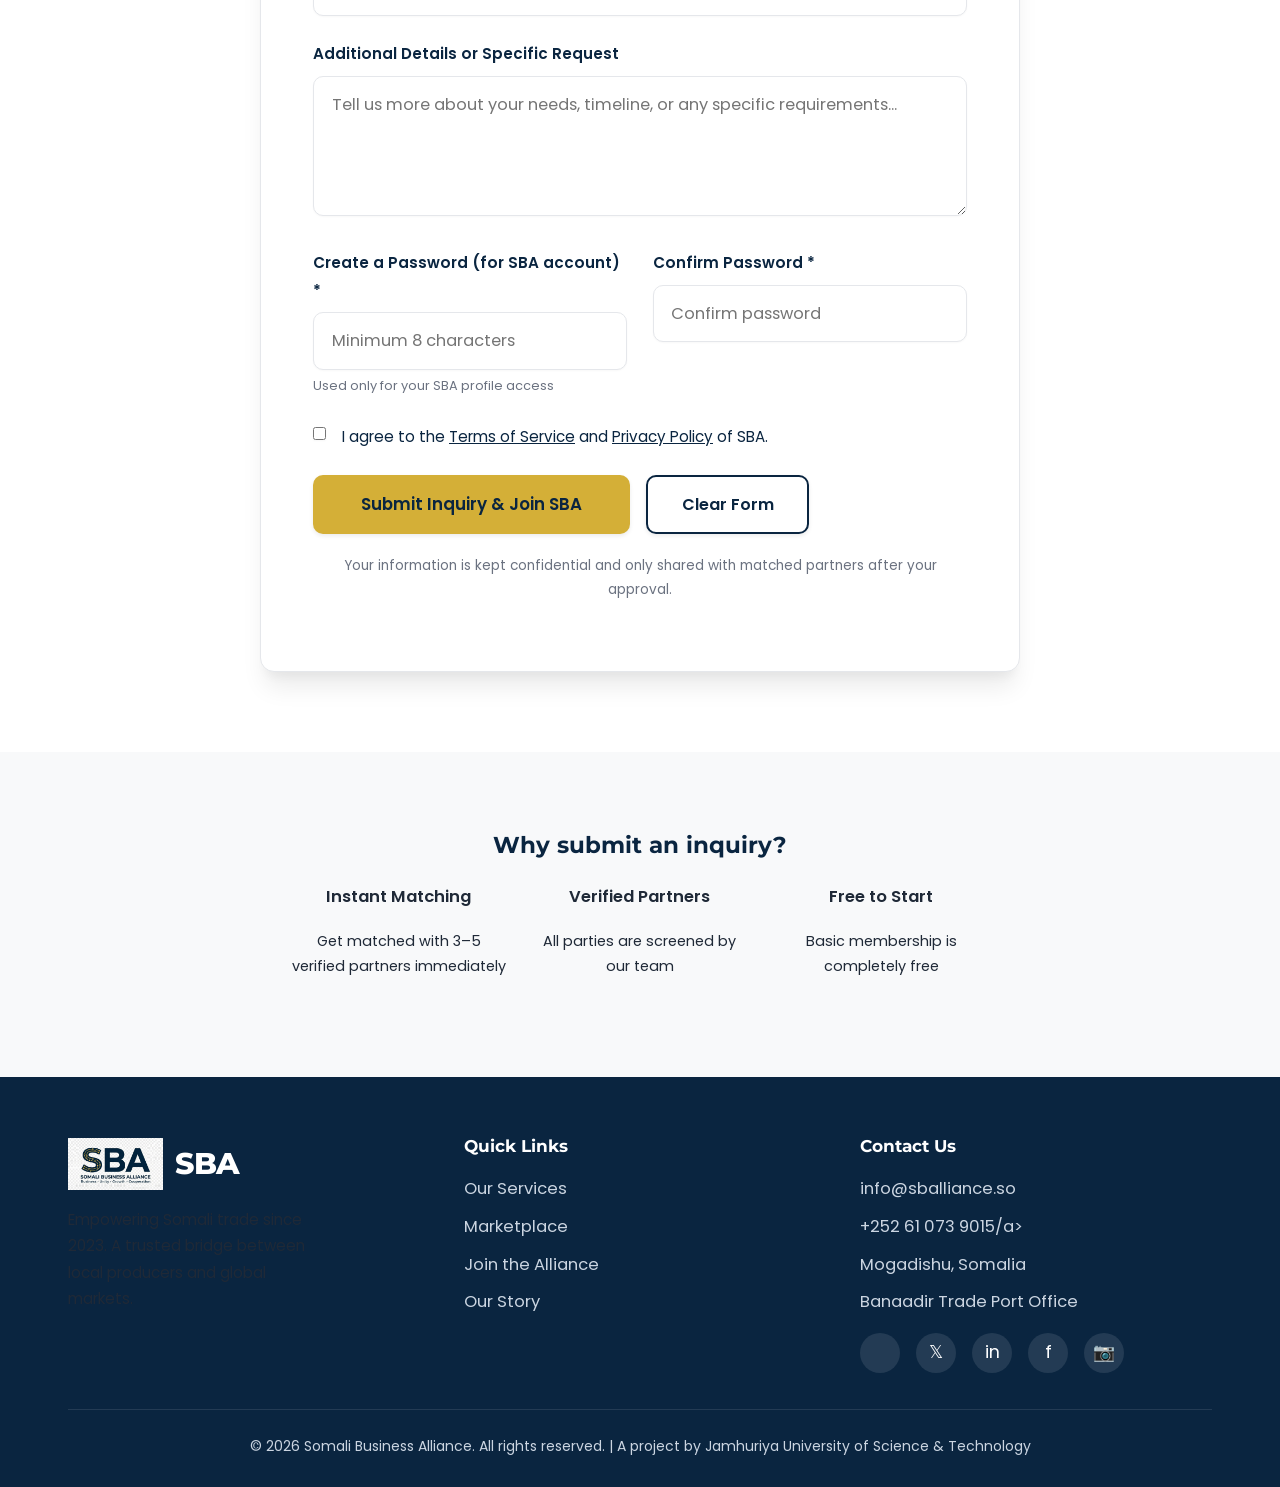
==== commit 7e77b684: "Update connect.html" ====
--- a/connect.html
+++ b/connect.html
@@ -271,7 +271,7 @@
                     <h4>Contact Us</h4>
                     <ul class="footer-links">
                         <li><a href="mailto:info@sballiance.so">info@sballiance.so</a></li>
-                        <li><a href="tel:+252615123456">+252 61 512 3456</a></li>
+                        <li><a href="tel:+252615123456">+252 61 073 9015/a></li>
                         <li>Mogadishu, Somalia</li>
                         <li>Banaadir Trade Port Office</li>
                     </ul>
@@ -346,4 +346,4 @@
         });
     </script>
 </body>
-</html>+</html>
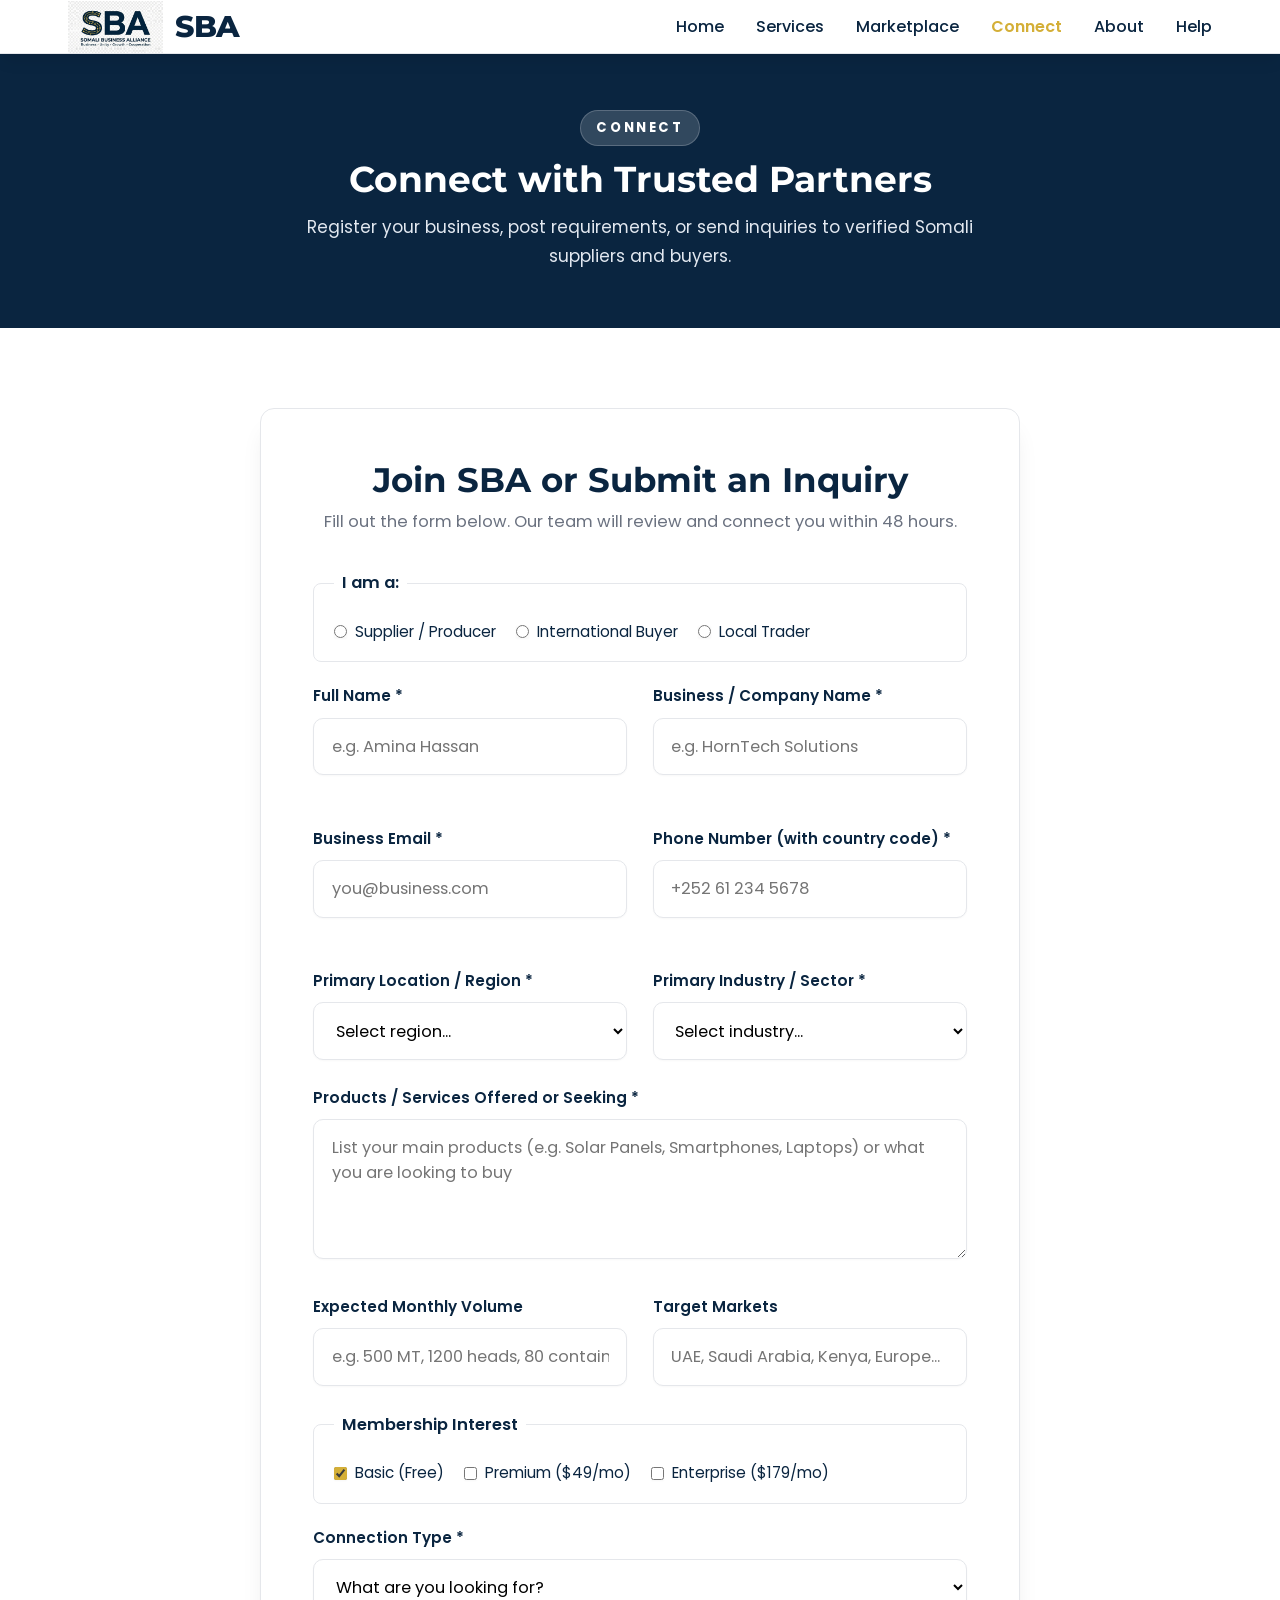
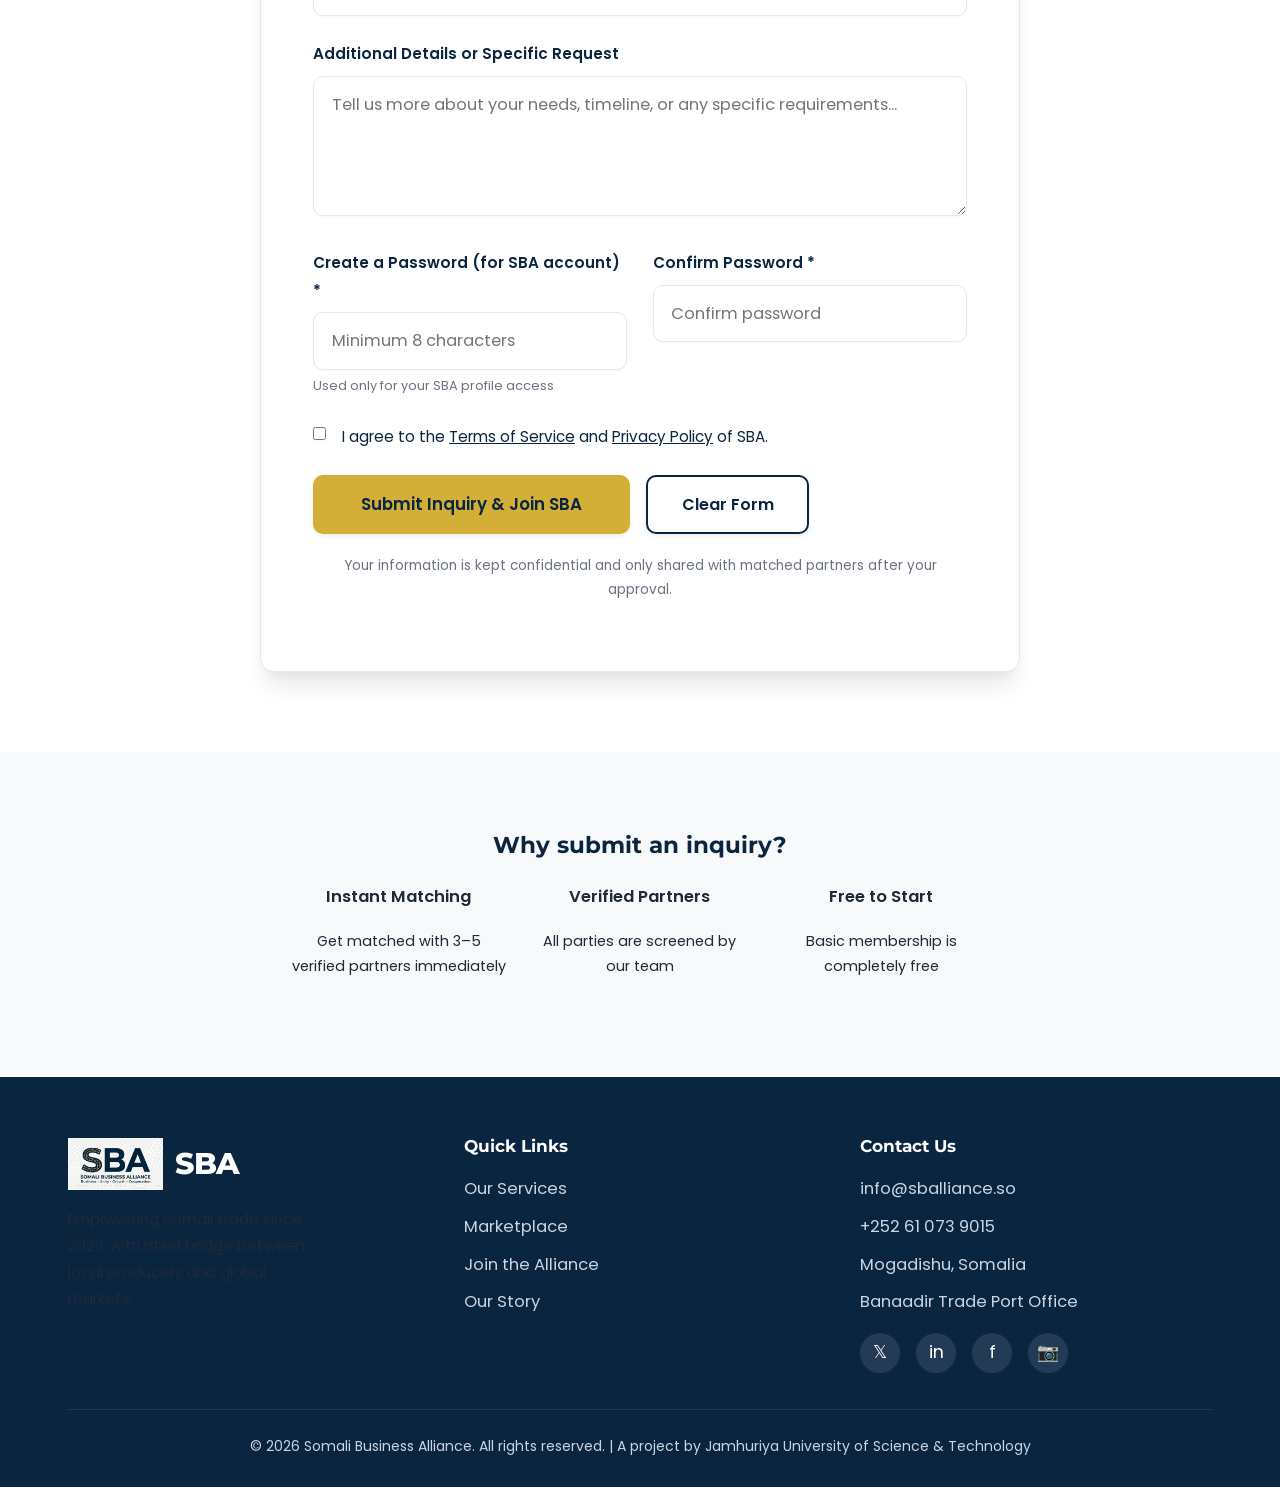
==== commit e0204e93: "Update connect.html" ====
--- a/connect.html
+++ b/connect.html
@@ -271,7 +271,7 @@
                     <h4>Contact Us</h4>
                     <ul class="footer-links">
                         <li><a href="mailto:info@sballiance.so">info@sballiance.so</a></li>
-                        <li><a href="tel:+252615123456">+252 61 073 9015/a></li>
+                        <li><a href="tel:+252615123456">+252 61 073 9015</a></li>
                         <li>Mogadishu, Somalia</li>
                         <li>Banaadir Trade Port Office</li>
                     </ul>
